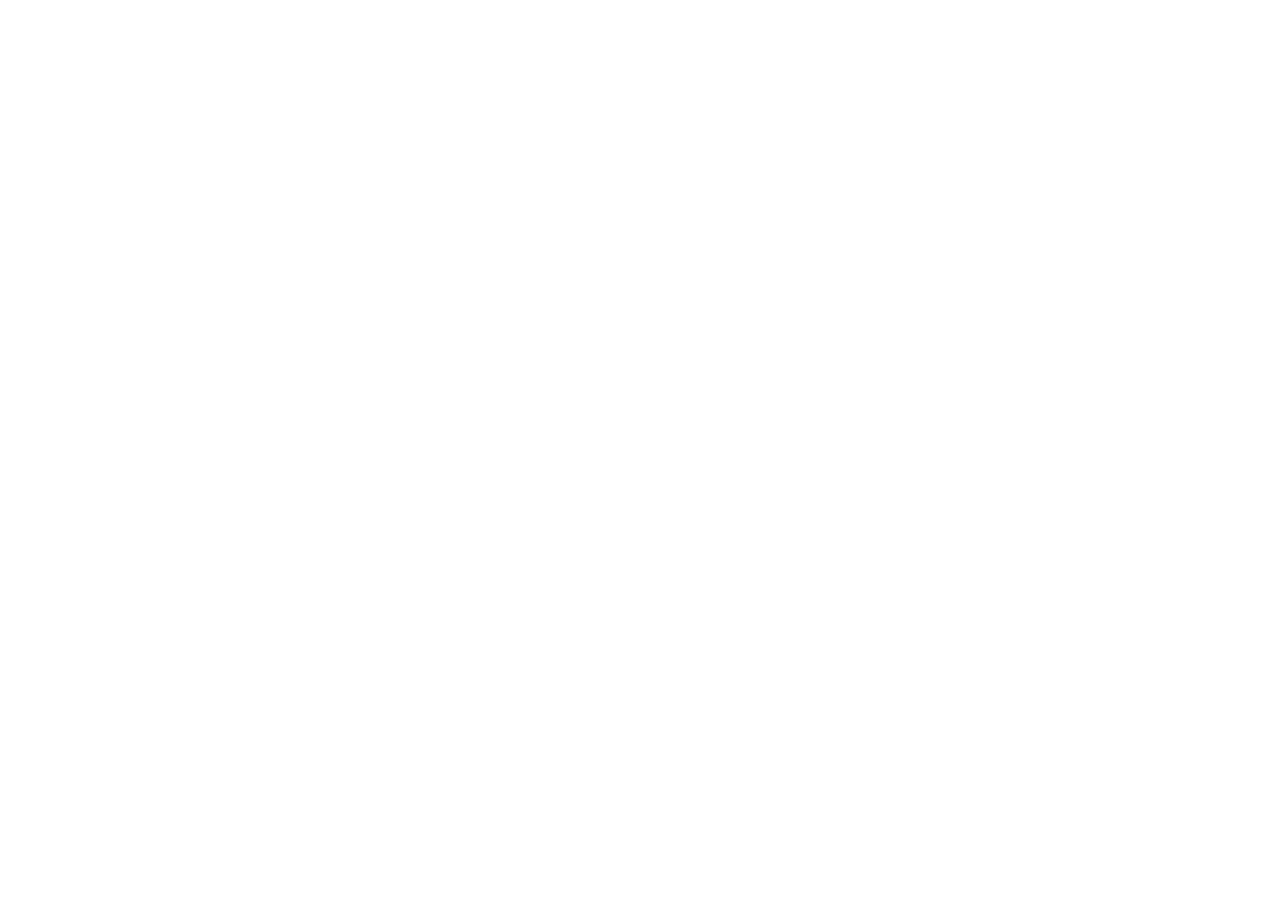
==== PROJECTS/web-portfolio-verzosa/index.html @ bd45d2c2 "web-project-first-commit" ====
<!DOCTYPE html>
<html lang="en">
<head>
    <meta charset="UTF-8">
    <meta name="viewport" content="width=device-width, initial-scale=1.0">
    <title>Document</title>
    <link rel="stylesheet" href="style.css">
</head>
<body>
    
</body>
</html>
---- PROJECTS/web-portfolio-verzosa/style.css ----
*{
    margin: 0;
    padding: 0;
}
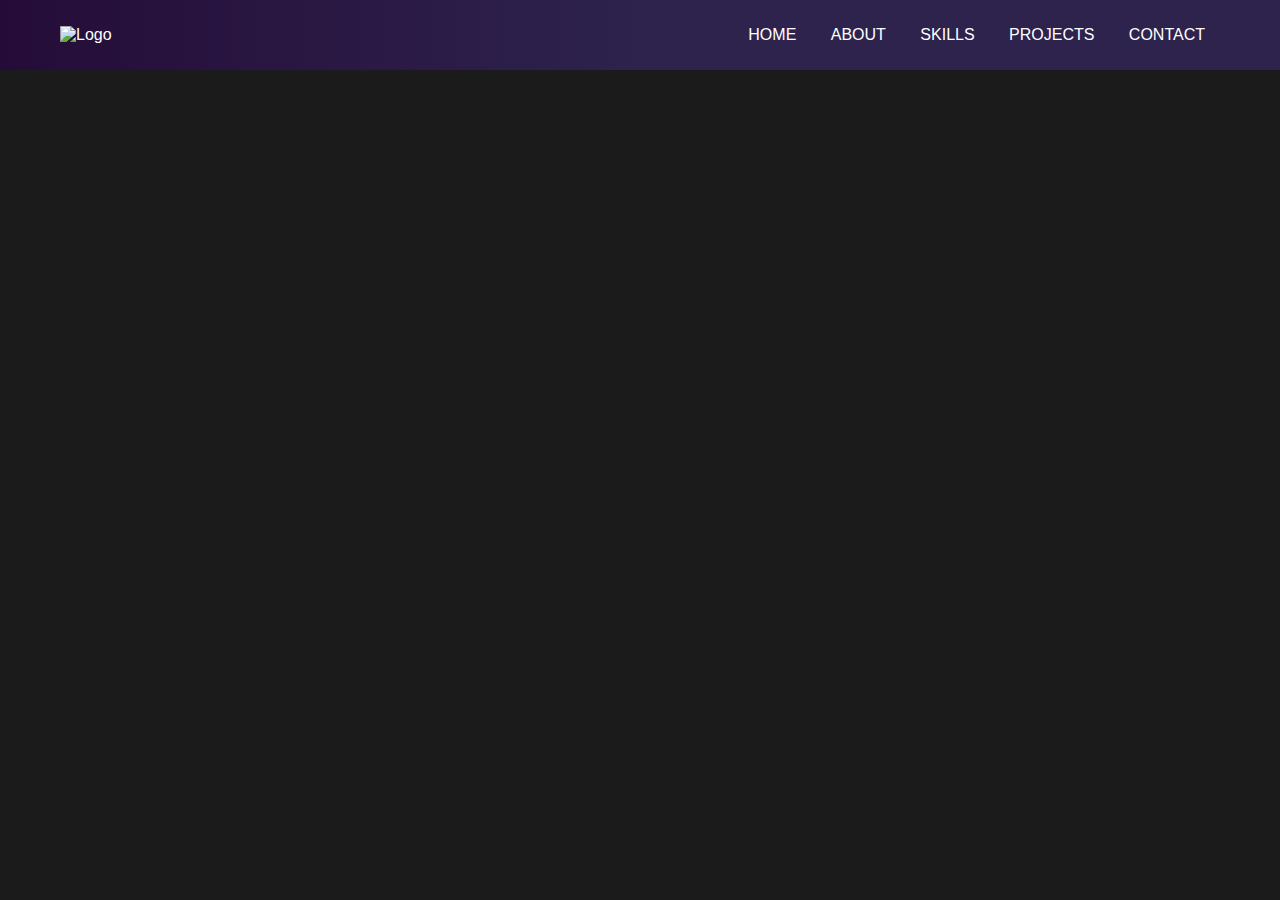
==== commit da3a7a40: "added nav and home bg" ====
--- a/PROJECTS/web-portfolio-verzosa/index.html
+++ b/PROJECTS/web-portfolio-verzosa/index.html
@@ -3,10 +3,30 @@
 <head>
     <meta charset="UTF-8">
     <meta name="viewport" content="width=device-width, initial-scale=1.0">
-    <title>Document</title>
+    <title>Personal Portfolio</title>
     <link rel="stylesheet" href="style.css">
 </head>
 <body>
     
+    <div class="nav-bar">
+        <div class="nav-contents">
+            <div class="logo">
+                <img src="/portfolio-assets/logo.png" alt="Logo">
+            </div>
+            <div class="nav-btn">
+                <a href="#home">HOME</a>
+                <a href="#about">ABOUT</a>
+                <a href="#skills">SKILLS</a>
+                <a href="#projects">PROJECTS</a>
+                <a href="#contact">CONTACT</a>
+            </div>
+        </div>
+    </div>
+
+   <section id="home" class="hero">
+    
+
+   </section>
+
 </body>
-</html>+</html>
--- a/PROJECTS/web-portfolio-verzosa/style.css
+++ b/PROJECTS/web-portfolio-verzosa/style.css
@@ -1,4 +1,63 @@
-*{
+/* General Reset */
+* {
     margin: 0;
     padding: 0;
-}+    box-sizing: border-box;
+    font-family: "Poppins", sans-serif;
+    
+}
+
+body {
+    background-color: #1b1b1b;
+    color: #ffffff;
+    height: 4608;
+    width: 1024;
+}
+
+.nav-bar {
+    height: 70px;
+    width: 100%;
+    display: flex;
+    align-items: center;
+    background: linear-gradient(90deg, rgba(37,12,56,1) 0%, rgba(45,35,77,1) 50%);
+    position: fixed;
+    top: 0;
+    z-index: 100;
+}
+
+.nav-contents {
+    max-width: 1200px;
+    margin: 0 auto;
+    width: 100%;
+    display: flex;
+    justify-content: space-between;
+    align-items: center;
+    padding: 0 20px;
+}
+
+.logo img {
+    width: 160px;
+    height: auto;
+}
+
+.nav-btn a {
+    color: #ffffff;
+    text-decoration: none;
+    margin: 0 15px;
+    font-size: 16px;
+    transition: color 0.3s;
+}
+
+.nav-btn a:hover {
+    color: #ffcc00;
+    text-shadow: 0px 0px 20px #ff7b00;
+}
+
+.hero{
+    display: flex;
+    flex-direction: column;
+    align-items: center;
+    justify-content: center;
+    height: 100vh;
+    background: url(/portfolio-assets/bg-home.png) no-repeat center center/cover;;
+}
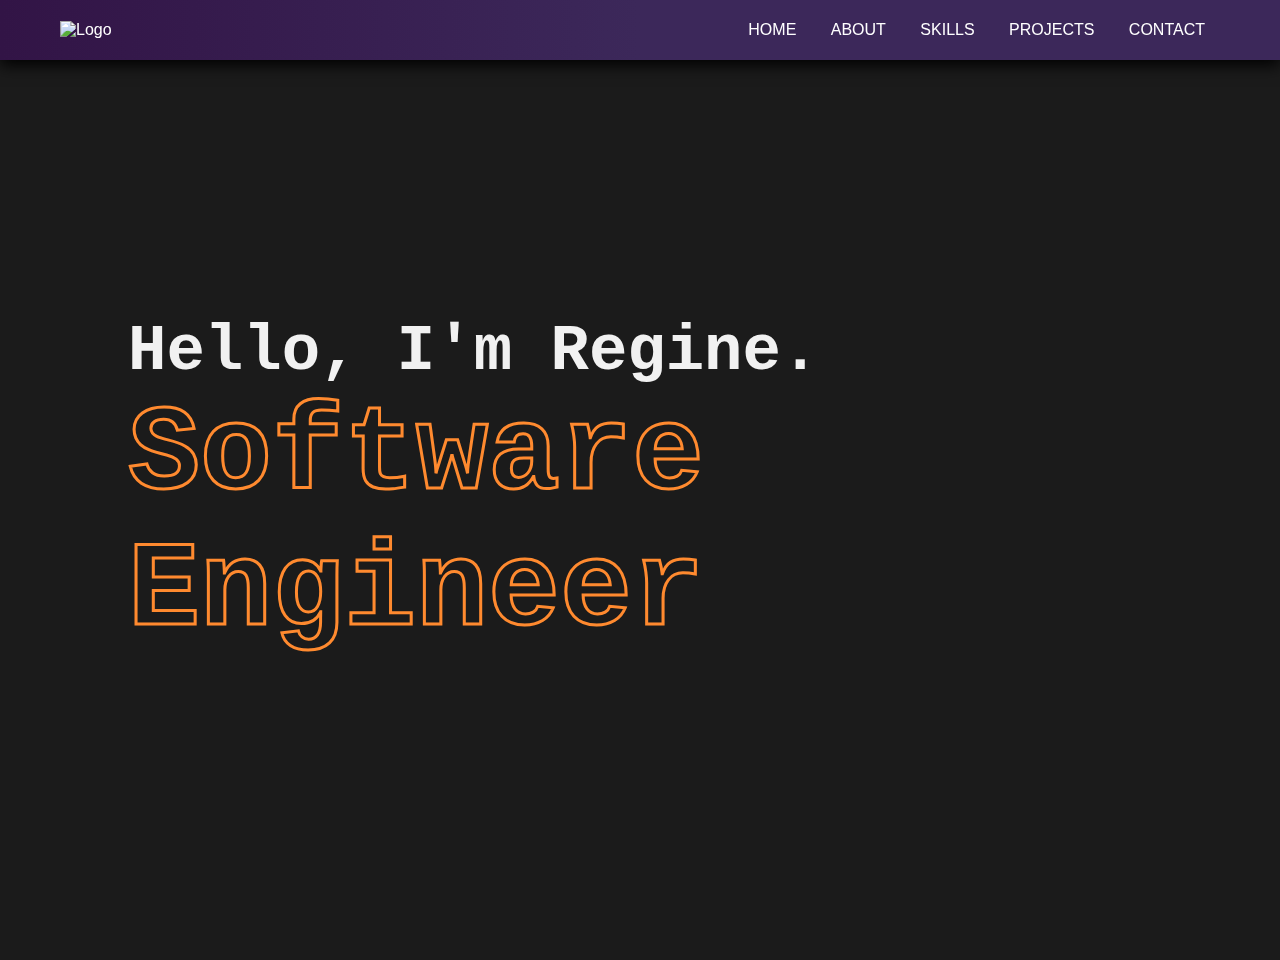
==== commit bfc44e72: "added home headers" ====
--- a/PROJECTS/web-portfolio-verzosa/index.html
+++ b/PROJECTS/web-portfolio-verzosa/index.html
@@ -11,7 +11,7 @@
     <div class="nav-bar">
         <div class="nav-contents">
             <div class="logo">
-                <img src="/portfolio-assets/logo.png" alt="Logo">
+                <img src="/portfolio-assets/logo-2.png" alt="Logo">
             </div>
             <div class="nav-btn">
                 <a href="#home">HOME</a>
@@ -24,7 +24,12 @@
     </div>
 
    <section id="home" class="hero">
-    
+        <div class="head_1">
+            <h1>Hello, I'm Regine.</h1>
+        </div>
+        <div class="head_2">
+            <h1>Software Engineer</h1>
+        </div>
 
    </section>
 
--- a/PROJECTS/web-portfolio-verzosa/style.css
+++ b/PROJECTS/web-portfolio-verzosa/style.css
@@ -3,28 +3,30 @@
     margin: 0;
     padding: 0;
     box-sizing: border-box;
-    font-family: "Poppins", sans-serif;
+    
     
 }
-
+ 
 body {
     background-color: #1b1b1b;
     color: #ffffff;
-    height: 4608;
-    width: 1024;
+    height: 100vh;
+    width: 100%;
+    margin: 0;
+    font-family: "Poppins", sans-serif;
 }
 
 .nav-bar {
-    height: 70px;
+    height: 60px;
     width: 100%;
     display: flex;
     align-items: center;
-    background: linear-gradient(90deg, rgba(37,12,56,1) 0%, rgba(45,35,77,1) 50%);
-    position: fixed;
+    background: linear-gradient(90deg, rgba(50,20,70,1) 0%, rgba(60,40,90,1) 50%);
+    position: sticky;
     top: 0;
-    z-index: 100;
+    z-index: 200;
+    box-shadow: 0px 5px 15px #000000;
 }
-
 .nav-contents {
     max-width: 1200px;
     margin: 0 auto;
@@ -54,10 +56,32 @@
 }
 
 .hero{
+    height: 100vh;
+    background: url(/portfolio-assets/BG-1.png) no-repeat center center/cover;
     display: flex;
+    align-items: last baseline;
     flex-direction: column;
-    align-items: center;
-    justify-content: center;
-    height: 100vh;
-    background: url(/portfolio-assets/bg-home.png) no-repeat center center/cover;;
+    padding: 20% 10%;
+    text-align: left;
 }
+
+.head_1{
+    text-align: left;
+    font-family: Consolas,monaco,monospace;
+    font-size: 32px;
+    font-weight: 700;
+    color: #f1f1f1;
+}
+
+.head_2{
+    text-align: left;
+    font-family: Consolas,monaco,monospace;
+    font-size: 60px;
+    font-weight: 700;
+    color: #00000000;
+    -webkit-text-stroke: 3px #FF8A2F;
+}
+
+
+
+
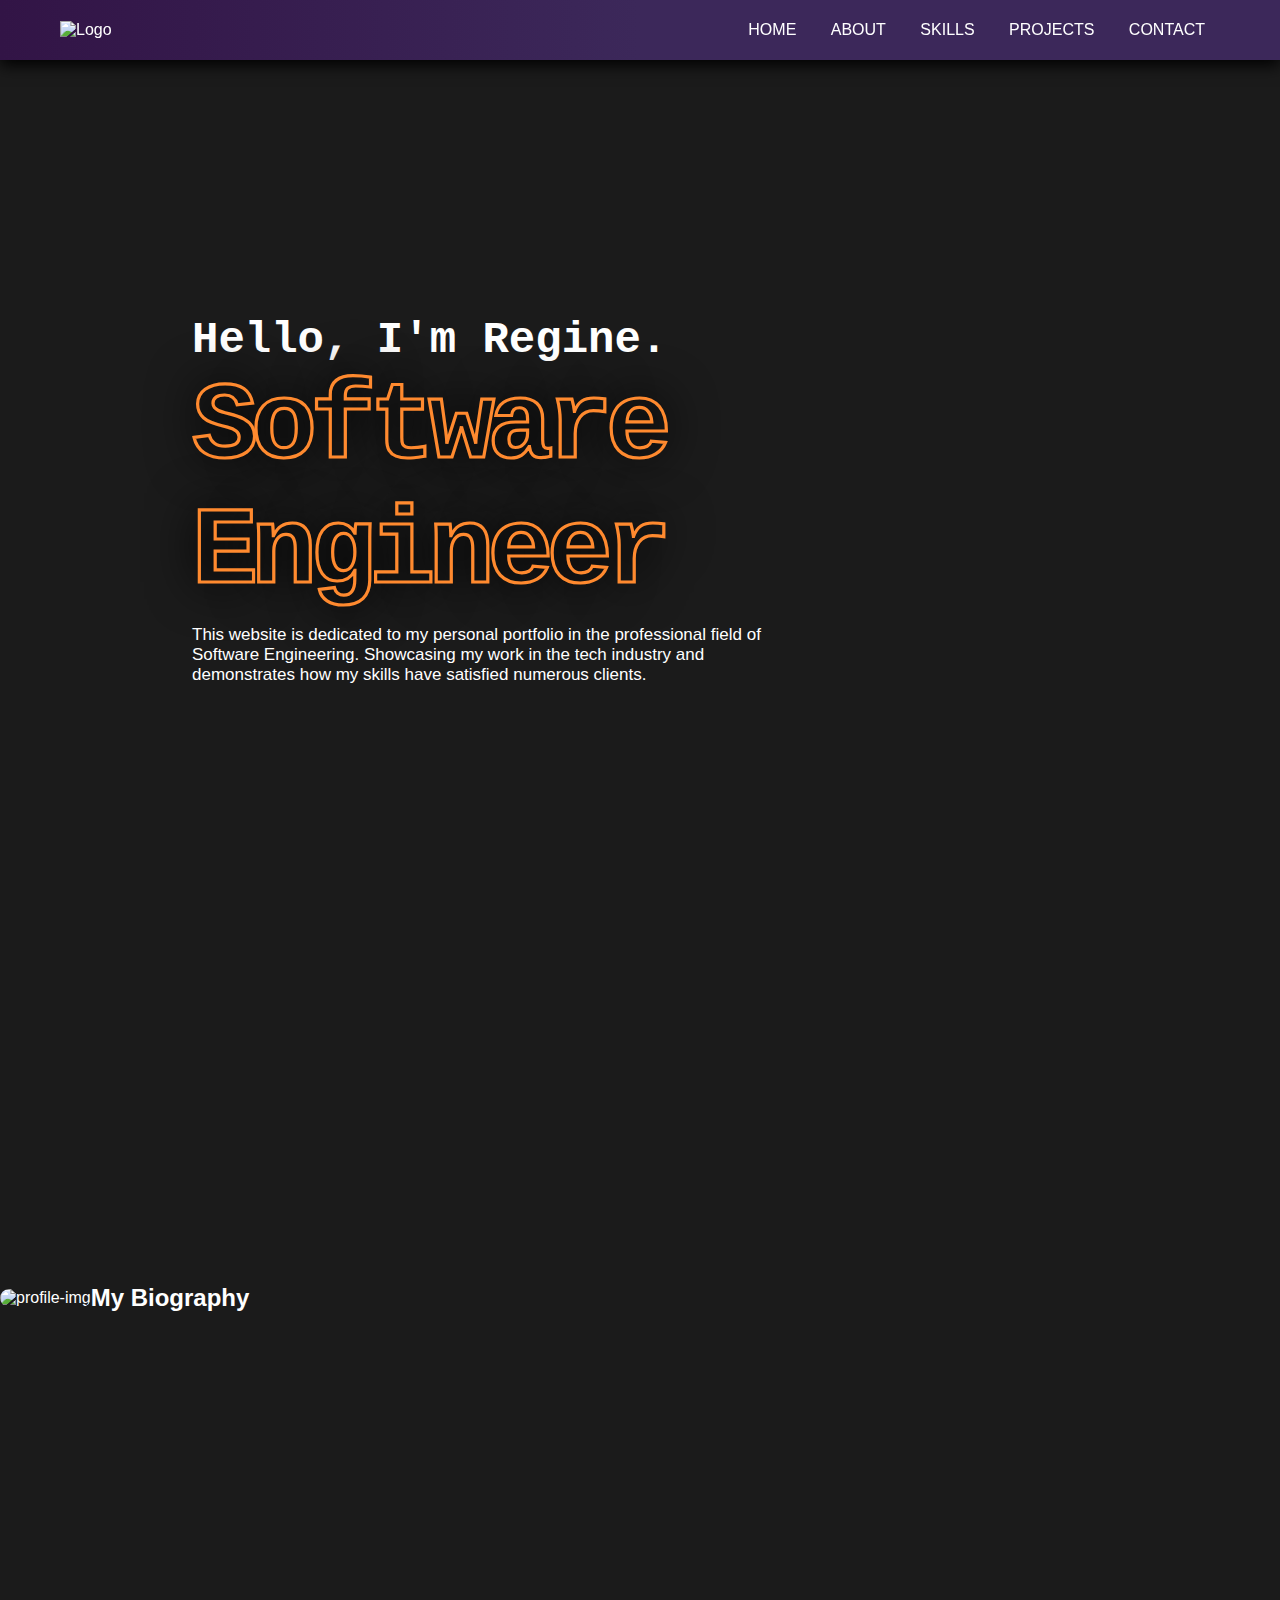
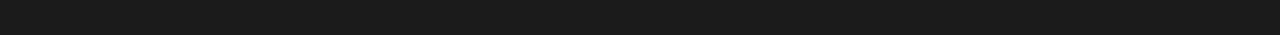
==== commit a7e06f13: "added about me section" ====
--- a/PROJECTS/web-portfolio-verzosa/index.html
+++ b/PROJECTS/web-portfolio-verzosa/index.html
@@ -30,7 +30,18 @@
         <div class="head_2">
             <h1>Software Engineer</h1>
         </div>
-
+        <div class="intro">
+            <p>This website is dedicated to my personal portfolio in the professional field of Software Engineering. Showcasing my work in the tech industry and demonstrates how my skills have satisfied 
+                numerous clients. </p>
+        </div>
+   </section>
+   <section id="about" class="about">
+        <div class="pfp-img">
+            <img src="/portfolio-assets/profile-img.png" alt="profile-img" srcset="">
+        </div>
+        <div class="bio">
+            <h2>My Biography</h2>
+        </div>
    </section>
 
 </body>
--- a/PROJECTS/web-portfolio-verzosa/style.css
+++ b/PROJECTS/web-portfolio-verzosa/style.css
@@ -55,33 +55,52 @@
     text-shadow: 0px 0px 20px #ff7b00;
 }
 
-.hero{
+.hero {
     height: 100vh;
     background: url(/portfolio-assets/BG-1.png) no-repeat center center/cover;
     display: flex;
-    align-items: last baseline;
     flex-direction: column;
-    padding: 20% 10%;
-    text-align: left;
+    justify-content: center;
+    align-items: flex-start;
+    padding: 0 15%;
+    color: #ffffff;
 }
 
-.head_1{
-    text-align: left;
+.head_1 {
     font-family: Consolas,monaco,monospace;
-    font-size: 32px;
-    font-weight: 700;
-    color: #f1f1f1;
+    font-size: 22px;
+    font-weight: 700px;
+    
+   
 }
 
-.head_2{
-    text-align: left;
+.head_2 {
     font-family: Consolas,monaco,monospace;
-    font-size: 60px;
+    font-size: 55px;
     font-weight: 700;
-    color: #00000000;
-    -webkit-text-stroke: 3px #FF8A2F;
+    color: transparent;
+    letter-spacing: -6.9px;
+    -webkit-text-stroke: 3.2px #FF8A2F;
+    text-shadow: 0px 0px 50px #000000;
+}
+
+.hero p {
+    max-width: 600px;
+    margin-top: 10px;
+    margin-bottom: 20px;
+    font-size: 17px;
+}
+
+.about{
+    height: 675px;
+    width: 100%;
+    display: flex;
+    align-items: center;
+}
+.pfp-img img{
+    width: 150px; 
+    height: auto;
+    border-radius: 14px; 
 }
 
 
-
-
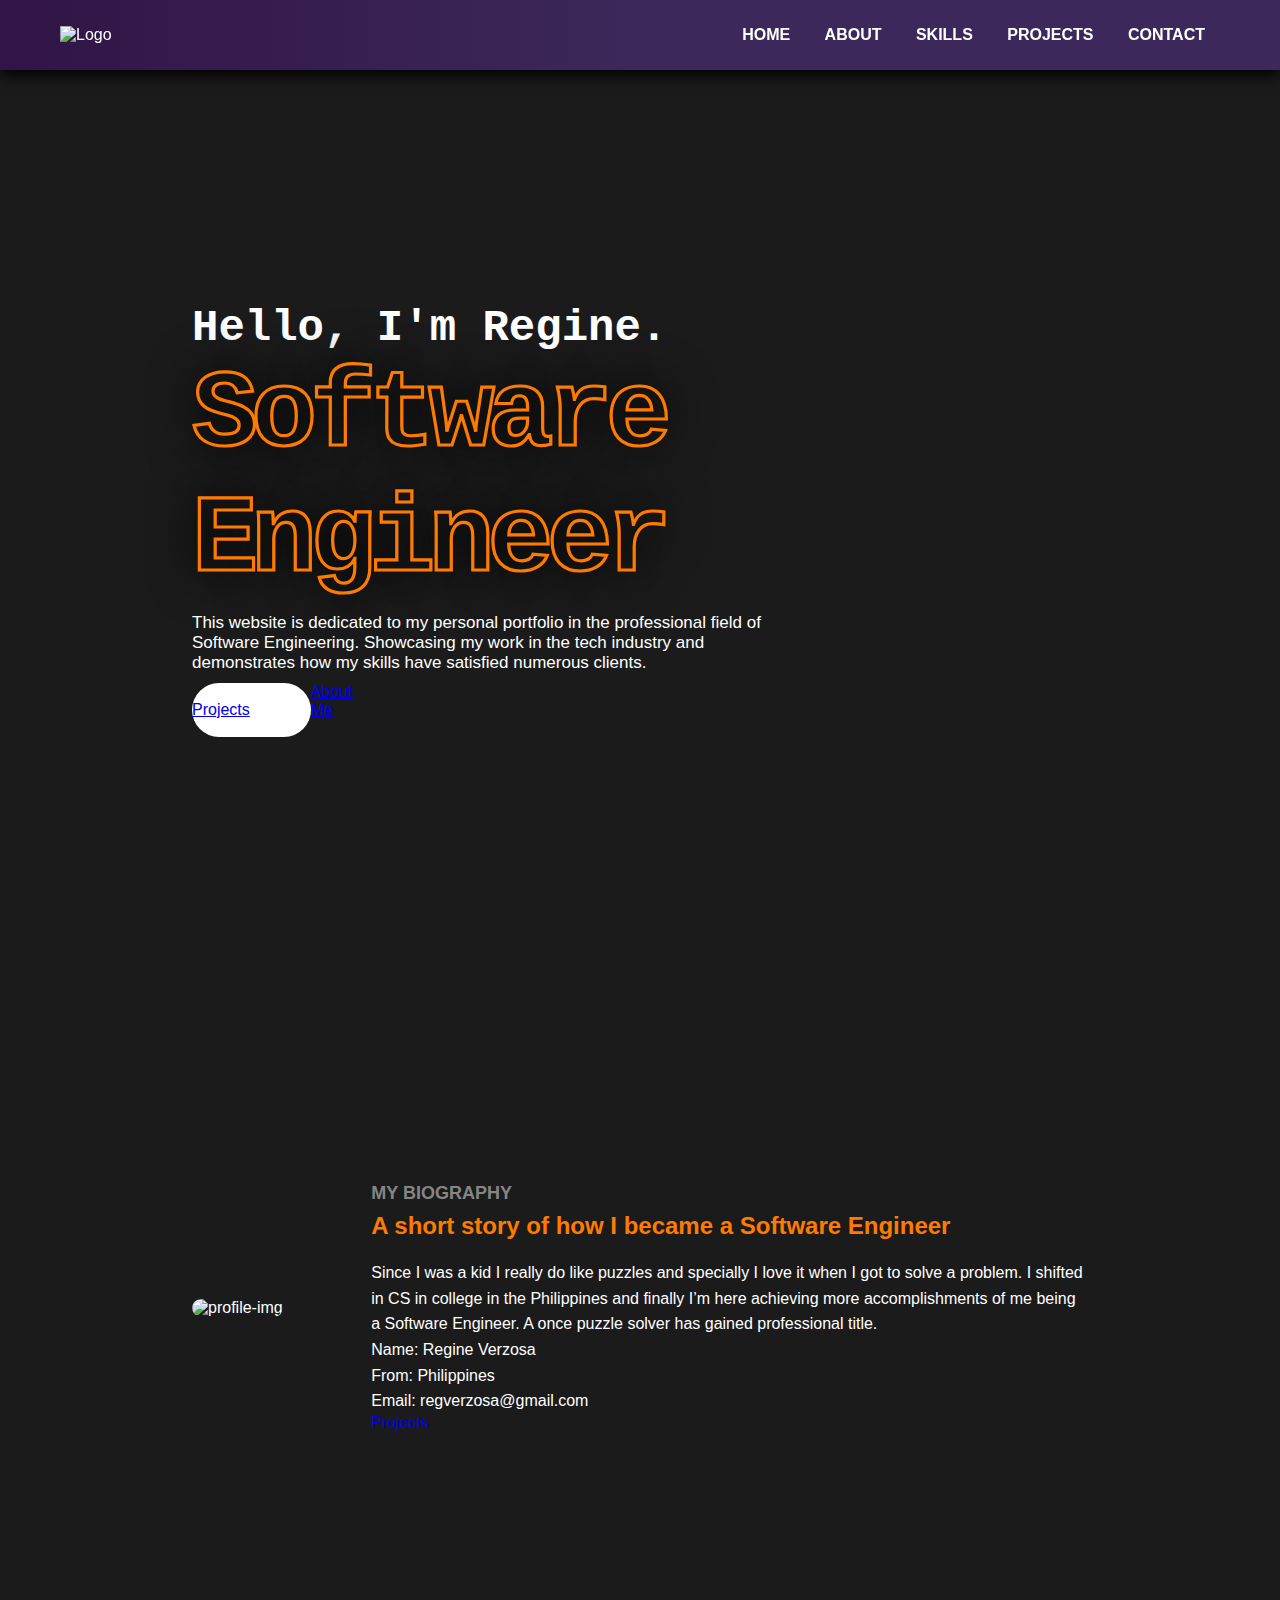
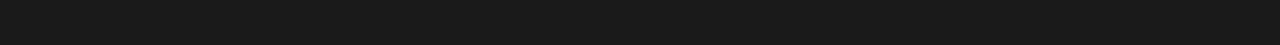
==== commit 6af3e1a8: "update progress: added home and about section" ====
--- a/PROJECTS/web-portfolio-verzosa/index.html
+++ b/PROJECTS/web-portfolio-verzosa/index.html
@@ -24,24 +24,54 @@
     </div>
 
    <section id="home" class="hero">
-        <div class="head_1">
-            <h1>Hello, I'm Regine.</h1>
+        <div class="home-content">
+            <div class="head_1">
+                <h1>Hello, I'm Regine.</h1>
+            </div>
+            <div class="head_2">
+                <h1>Software Engineer</h1>
+            </div>
+            <div class="intro">
+                <p>This website is dedicated to my personal portfolio in the professional field of Software Engineering. Showcasing my work in the tech industry and demonstrates how my skills have satisfied 
+                    numerous clients. </p>
+            </div>
+            <div class="home-btn">
+                <div class="project-btn">
+                    <a href="#projects">Projects</a>
+                </div>
+                
+                <div class="about-btn">
+                    <a href="#about">About Me</a>
+                </div>
+                
+            </div>
         </div>
-        <div class="head_2">
-            <h1>Software Engineer</h1>
+       
+   </section>
+
+   <section id="about" class="about">
+        <div class="about-div">
+            <div class="pfp-img">
+                <img src="/portfolio-assets/profile-img.png" alt="profile-img" srcset="">
+            </div>
+            <div class="bio">
+                <h4>MY BIOGRAPHY</h4>
+                <h1>A short story of how I became a Software Engineer</h1>
+                <p>Since I was a kid I really do like puzzles and specially I love it when I got to solve a problem. I shifted in CS in college in the Philippines and finally I’m here achieving more accomplishments of me being a Software Engineer. A once puzzle solver has gained professional title. </p>
+             
+    
+                <div class="info">
+                    <p>Name:    Regine Verzosa</p>
+                    <p>From:       Philippines</p>
+                    <p>Email: <span>    regverzosa@gmail.com</span></p>
+                </div>
+                <div class="about-btn">
+                    <a href="#projects">Projects</a>
+
+                </div>
+            </div>
         </div>
-        <div class="intro">
-            <p>This website is dedicated to my personal portfolio in the professional field of Software Engineering. Showcasing my work in the tech industry and demonstrates how my skills have satisfied 
-                numerous clients. </p>
-        </div>
-   </section>
-   <section id="about" class="about">
-        <div class="pfp-img">
-            <img src="/portfolio-assets/profile-img.png" alt="profile-img" srcset="">
-        </div>
-        <div class="bio">
-            <h2>My Biography</h2>
-        </div>
+        
    </section>
 
 </body>
--- a/PROJECTS/web-portfolio-verzosa/style.css
+++ b/PROJECTS/web-portfolio-verzosa/style.css
@@ -3,10 +3,8 @@
     margin: 0;
     padding: 0;
     box-sizing: border-box;
-    
-    
 }
- 
+
 body {
     background-color: #1b1b1b;
     color: #ffffff;
@@ -16,8 +14,9 @@
     font-family: "Poppins", sans-serif;
 }
 
+/* Navbar Styling */
 .nav-bar {
-    height: 60px;
+    height: 70px;
     width: 100%;
     display: flex;
     align-items: center;
@@ -27,6 +26,7 @@
     z-index: 200;
     box-shadow: 0px 5px 15px #000000;
 }
+
 .nav-contents {
     max-width: 1200px;
     margin: 0 auto;
@@ -35,6 +35,8 @@
     justify-content: space-between;
     align-items: center;
     padding: 0 20px;
+    
+    
 }
 
 .logo img {
@@ -47,60 +49,122 @@
     text-decoration: none;
     margin: 0 15px;
     font-size: 16px;
+    font-weight: bolder;
     transition: color 0.3s;
 }
 
 .nav-btn a:hover {
-    color: #ffcc00;
+    color: #ff7b00;
     text-shadow: 0px 0px 20px #ff7b00;
+    
 }
 
+/* Hero Section */
 .hero {
-    height: 100vh;
+    height: 100vh; /* Full viewport height */
+    width: 100%;
     background: url(/portfolio-assets/BG-1.png) no-repeat center center/cover;
     display: flex;
     flex-direction: column;
     justify-content: center;
-    align-items: flex-start;
-    padding: 0 15%;
+    align-items: left;
+    padding: 15%;
     color: #ffffff;
 }
 
+.home-content{
+    align-items: flex-start;
+}
 .head_1 {
-    font-family: Consolas,monaco,monospace;
+    font-family: Consolas, monaco, monospace;
     font-size: 22px;
-    font-weight: 700px;
-    
-   
+    font-weight: 700;
 }
 
 .head_2 {
-    font-family: Consolas,monaco,monospace;
+    font-family: Consolas, monaco, monospace;
     font-size: 55px;
     font-weight: 700;
     color: transparent;
     letter-spacing: -6.9px;
-    -webkit-text-stroke: 3.2px #FF8A2F;
+    -webkit-text-stroke: 3.2px #ff7b00;
     text-shadow: 0px 0px 50px #000000;
 }
 
 .hero p {
     max-width: 600px;
     margin-top: 10px;
-    margin-bottom: 20px;
+    margin-bottom: 10px;
     font-size: 17px;
 }
 
+.home-btn{
+    display: flex;
+    justify-content: space-between;
+    margin-right: 80%;
+}
+
+.home-btn a {
+    border-color: #000000;
+    
+}
+.project-btn{
+    height: 6vh;
+    width: 15vh;
+    align-content: center;
+    justify-content: center;
+    
+    border-radius: 100vh;
+    background-color: #ffffff;
+   
+}
+
+/* About Section */
+
 .about{
+    align-items: flex-start;
+    padding-left: 15%;
+    padding-right: 15%;
+
+}
+.about-div {
     height: 675px;
     width: 100%;
     display: flex;
     align-items: center;
+    justify-content: space-between;
+    
+} 
+
+.pfp-img img {
+    width: 380px; 
+    height: auto;
+    border-radius: 14px;
 }
-.pfp-img img{
-    width: 150px; 
-    height: auto;
-    border-radius: 14px; 
+.pfp-img{
+    padding-right: 5% ;
 }
 
+/* Bio Section */
+.bio {
+    width: 80%;
+   
+}
 
+.bio h4 {
+    color: #858585;
+    font-size: 18px;
+    margin-bottom: 8px;
+}
+
+.bio h1 {
+    color: #ff7b00;
+    font-size: 24px;
+    margin-bottom: 20px;
+}
+
+/* Additional Paragraph Styling in Bio */
+.bio p {
+    line-height: 1.6;
+    color: #ffffff;
+}
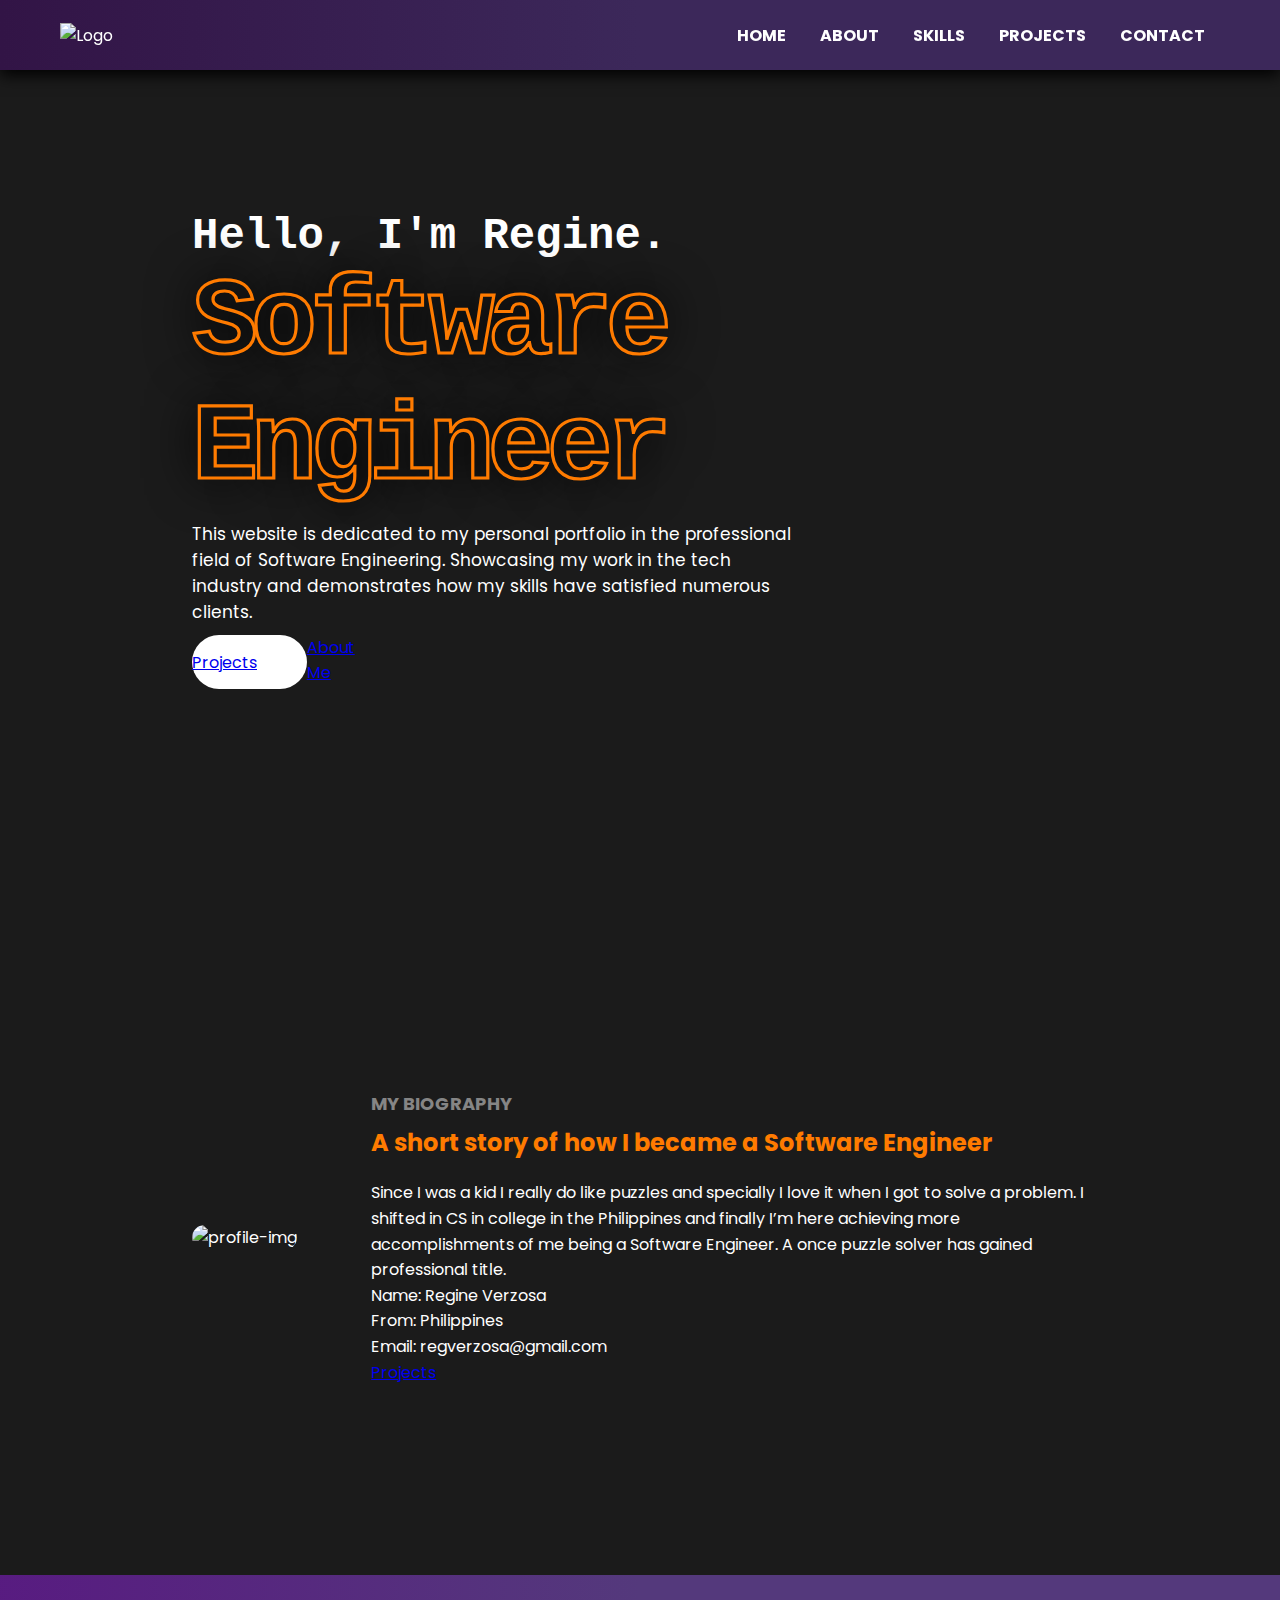
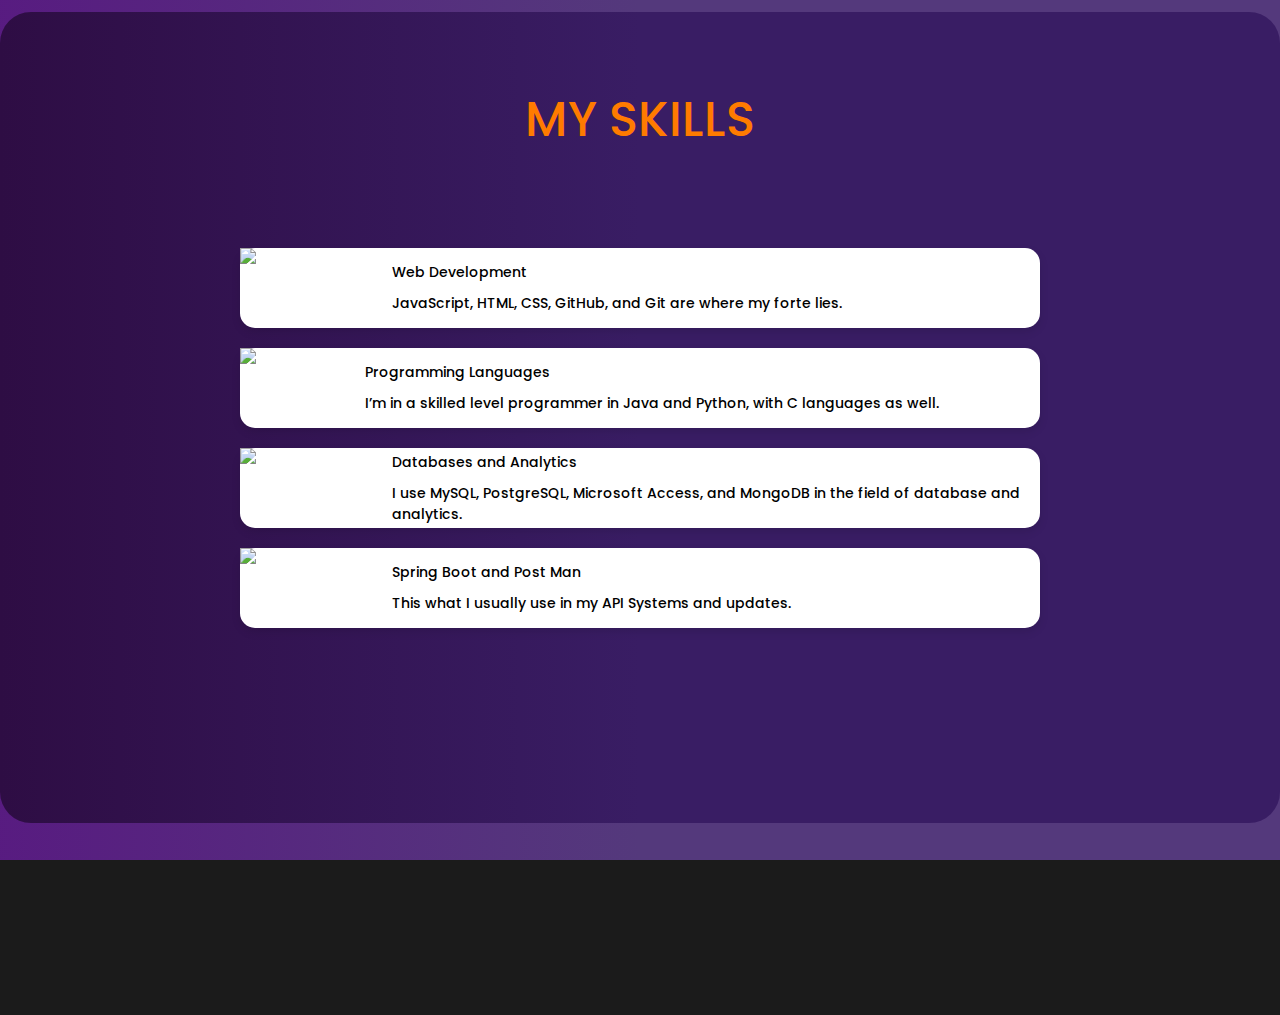
==== commit 63df2bd5: "updated web" ====
--- a/PROJECTS/web-portfolio-verzosa/index.html
+++ b/PROJECTS/web-portfolio-verzosa/index.html
@@ -5,6 +5,9 @@
     <meta name="viewport" content="width=device-width, initial-scale=1.0">
     <title>Personal Portfolio</title>
     <link rel="stylesheet" href="style.css">
+    <link rel="preconnect" href="https://fonts.googleapis.com">
+    <link rel="preconnect" href="https://fonts.gstatic.com" crossorigin>
+    <link href="https://fonts.googleapis.com/css2?family=Poppins:ital,wght@0,100;0,200;0,300;0,400;0,500;0,600;0,700;0,800;0,900;1,100;1,200;1,300;1,400;1,500;1,600;1,700;1,800;1,900&display=swap" rel="stylesheet">
 </head>
 <body>
     
@@ -22,6 +25,7 @@
             </div>
         </div>
     </div>
+
 
    <section id="home" class="hero">
         <div class="home-content">
@@ -74,5 +78,50 @@
         
    </section>
 
+   <section id="skills" class="skills">
+    <div class="skills-div">
+        <div class="box">
+            <div class="box2">
+                <div class="skill-header">
+                    <p>MY SKILLS</p>
+                </div>
+                <div class="rows">
+                    <div class="r1">
+                        <img src="/portfolio-assets/group-1.png" alt="Web Development">
+                        <div class="descript">
+                            <p>Web Development </p>
+                            <p>  JavaScript, HTML, CSS, GitHub, and Git are where my forte lies.</p>
+                        </div>
+                    
+                    </div>
+
+                    <div class="r1">
+                        <img src="/portfolio-assets/lang.png" alt="programming">
+                        <div class="descript">
+                            <p>Programming Languages</p>
+                            <p> I’m in a skilled level programmer in Java and Python, with C languages as well.</p>
+                        </div>
+                    </div>
+                    <div class="r1">
+                        <img src="/portfolio-assets/group-1.png" alt="Web Development">
+                        <div class="descript">
+                            <p>Databases and Analytics </p>
+                            <p>I use MySQL, PostgreSQL, Microsoft Access, and MongoDB in
+                                the field of database and analytics.</p>
+                        </div>
+                    </div>
+                    <div class="r1">
+                        <img src="/portfolio-assets/group-1.png" alt="Web Development">
+                        <div class="descript">
+                            <p>Spring Boot and Post Man </p>
+                            <p>This what I usually use in my API Systems and updates. </p>
+                        </div>
+                    </div>
+                </div>
+            </div>
+        </div>
+    </div>
+</section>
+
 </body>
 </html>
--- a/PROJECTS/web-portfolio-verzosa/style.css
+++ b/PROJECTS/web-portfolio-verzosa/style.css
@@ -11,17 +11,21 @@
     height: 100vh;
     width: 100%;
     margin: 0;
+    
     font-family: "Poppins", sans-serif;
 }
 
-/* Navbar Styling */
+/*************  ✨ Codeium Command 🌟  *************/
+
+/******  7f459377-27ff-45fc-b478-ee1d440c43e8  *******/
+
 .nav-bar {
     height: 70px;
     width: 100%;
     display: flex;
     align-items: center;
     background: linear-gradient(90deg, rgba(50,20,70,1) 0%, rgba(60,40,90,1) 50%);
-    position: sticky;
+    position: fixed;
     top: 0;
     z-index: 200;
     box-shadow: 0px 5px 15px #000000;
@@ -59,7 +63,7 @@
     
 }
 
-/* Hero Section */
+
 .hero {
     height: 100vh; /* Full viewport height */
     width: 100%;
@@ -136,6 +140,7 @@
     
 } 
 
+
 .pfp-img img {
     width: 380px; 
     height: auto;
@@ -168,3 +173,101 @@
     line-height: 1.6;
     color: #ffffff;
 }
+
+.skills {
+    display: flex;
+    align-content: center;
+    justify-content: center;
+
+    padding-left: 2%;
+    padding-right: 2%;
+    height: 115.556vh;
+    width: 100%;
+}
+
+.skills p {
+    text-align: center;
+    color: #ff7b00;
+    font-size: 48px;
+    font-weight: 500;
+    margin-bottom: 20px;
+    padding: 8vh;
+}
+
+.box{
+
+    background: linear-gradient(90deg, rgb(88, 26, 129) 0%, rgb(84, 57, 124) 50%);
+    width: 1350px;
+    height: 885px;
+    border-radius: 34px;
+    display: flex;
+    align-items: center;
+    justify-content: center;
+}
+
+.box2{
+    background: linear-gradient(90deg, rgb(46, 13, 68) 0%, rgb(57, 29, 100) 50%);
+    width: 1280px;
+    height: 811px;
+    border-radius: 31px;
+    padding-bottom: 20px;
+}
+
+.rows {
+    display: flex;
+    flex-direction: column;
+    align-items: center;
+
+    gap: 20px;
+}
+
+.rows .r1 {
+    background: #ffffff;
+    width: 800px;
+    height: 80px; /* Adjust height based on content */
+    border-radius: 15px;
+    display: flex;
+    align-content: center;
+    justify-content: center;
+    box-shadow: 0px 4px 10px rgba(0, 0, 0, 0.1);
+}
+
+
+.rows .r1 img {
+    display: flex;
+    flex-direction: column;
+    align-items: center;
+    justify-content: center;
+    height: 40px;
+    width: auto;
+}
+
+.descript {
+    height: 100%;
+    width: 100%;
+    display: flex;
+    flex-direction: column;
+    justify-content: center;
+    align-items: left;
+    margin: 0;
+    padding: 0 15px;
+}
+
+.rows  h1 {
+    font-size: 14px;
+    color: #000000;
+    margin: 0;
+    text-align: left;
+}
+
+.rows  p {
+
+    font-size: 14px;
+    color: #000000;
+    margin: 0;
+    text-align: left;
+    padding: 5px 0;
+}
+
+
+
